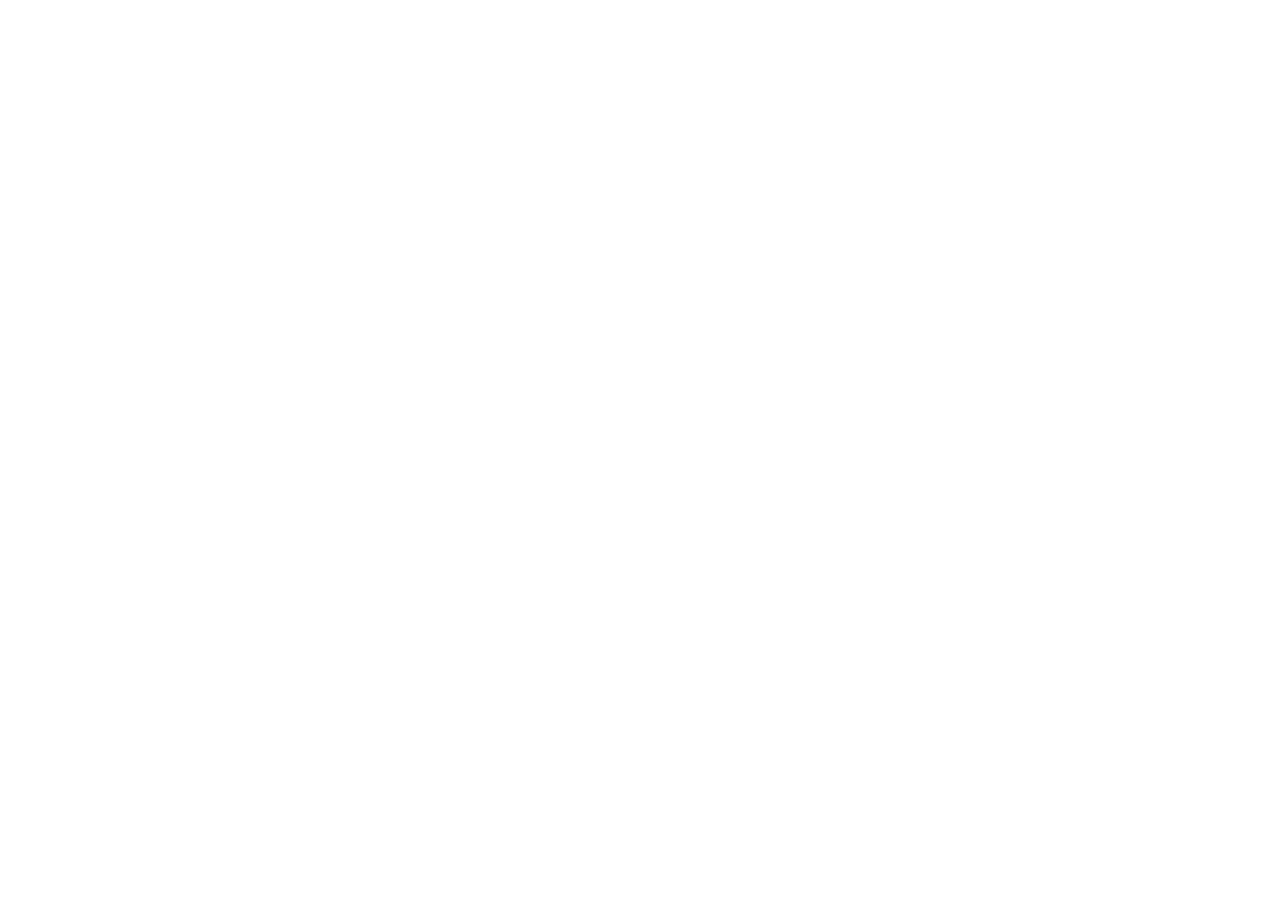
==== index.html @ 4944bffb "Initial Commit" ====
<!DOCTYPE html>
<html lang="en">
<head>
    <meta charset="UTF-8">
    <meta name="viewport" content="width=device-width, initial-scale=1.0">
    <title>T0-Do-List App</title>
</head>
<body>
    
</body>
</html>
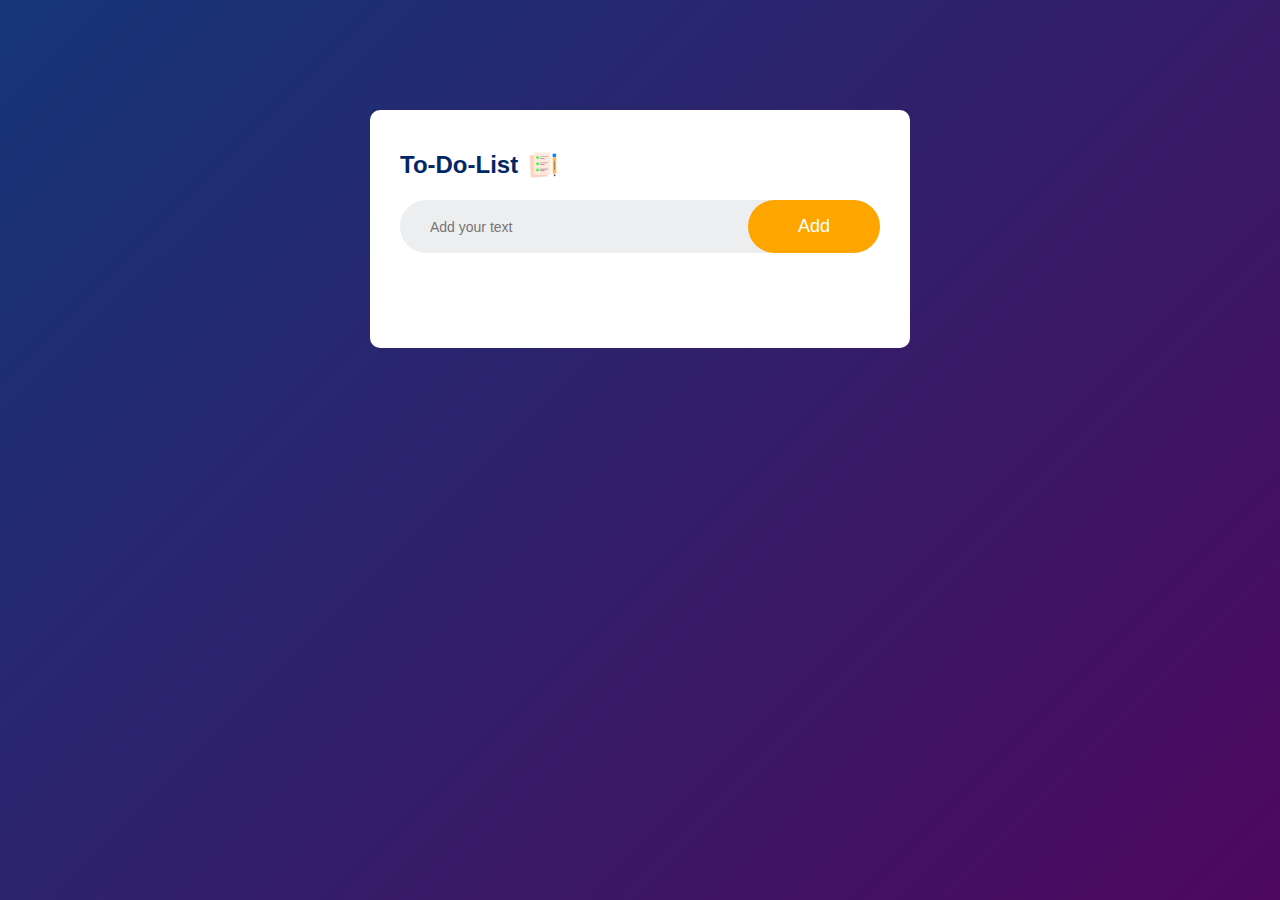
==== commit 6fab1ba4: "Second Commit" ====
--- a/index.html
+++ b/index.html
@@ -1,11 +1,33 @@
 <!DOCTYPE html>
 <html lang="en">
+
 <head>
     <meta charset="UTF-8">
     <meta name="viewport" content="width=device-width, initial-scale=1.0">
-    <title>T0-Do-List App</title>
+    <title>To-Do-List App</title>
+    <link rel="stylesheet" href="./styles.css">
+    
+
 </head>
+
 <body>
-    
+    <div class="container">
+        <div class="todo-app">
+            <h2>To-Do-List  <img src="./images/icon.png" alt="icon"></h2>
+            <div class="row">
+                <input type="text" id="input-box" placeholder="Add your text">
+                <button onclick="addTask()">Add</button>
+            </div>
+            <ul id="list-container">
+               <!-- <li class="checked">Task 1</li>
+               <li>Task 2</li>
+               <li>Task 3</li> -->
+            </ul>
+        </div>
+       
+
+    </div>
+    <script src="./script.js"></script>
 </body>
+
 </html>--- a/styles.css
+++ b/styles.css
@@ -0,0 +1,119 @@
+* {
+  margin: 0;
+  padding: 0;
+  box-sizing: border-box;
+  font-family: "poppins", sans-serif;
+}
+
+.container {
+  width: 100%;
+  min-height: 100vh;
+  background: linear-gradient(135deg, #153677, #4e085f);
+  padding: 10px;
+}
+.todo-app {
+  width: 100%;
+  background-color: white;
+  max-width: 540px;
+  margin: 100px auto 2px;
+  padding: 40px 30px 70px;
+  border-radius: 10px;
+}
+.todo-app h2{
+  color: #002765;
+  display: flex;
+  align-items: center;
+  margin-bottom: 20px;
+}
+.todo-app h2 img {
+  width: 30px;
+  margin-left: 10px;
+}
+
+.row {
+  display: flex;
+  align-items: center;
+  align-content: space-around;
+  background: #edeef0;
+  border-radius: 30px;
+  padding-left: 20px;
+  margin-bottom: 25px;
+ 
+  width: 100%;
+  
+}
+
+input{
+    flex: 1;
+    border: none;
+    outline: none;
+    background: transparent;
+    padding: 10px;
+    font-size: 14px;
+
+    
+}
+button{
+    border: none;
+    outline: none;
+    padding: 16px 50px;
+    color: #fff;
+    font-size: 18px;
+    cursor: pointer;
+    border-radius: 40px;
+    background-color: orange;
+}
+
+ul li {
+    list-style: none;
+    font-size: 17px;
+    padding: 12px 8px 12px 50px;
+    user-select: none;
+    cursor: pointer;
+    position: relative;
+
+}
+
+
+ul li::before{
+    content: '';
+    position: absolute;
+    height: 28px;
+    width: 28px;
+    border-radius: 50%;
+    background-image: url(images/unchecked.png);
+    background-size: cover;
+    background-position: center;
+    /* margin-left: -40px;
+    margin-top: -6px; */
+    top: 12px;
+    left: 8px;
+
+}
+
+ul li.checked{
+    color: #555;
+    text-decoration: line-through;
+
+}
+
+ul li.checked::before{
+background-image: url(images/checked.png);    
+}
+
+ul li span{
+    position: absolute;
+    right: 0;
+    top: 5px;
+    width: 40px;
+    height: 40px;
+    font-size: 22px;
+    color: #555;
+    line-height: 40px;
+    text-align: center;
+    border-radius: 50%;
+}
+
+ul li span:hover{
+    background: #edeef0;
+}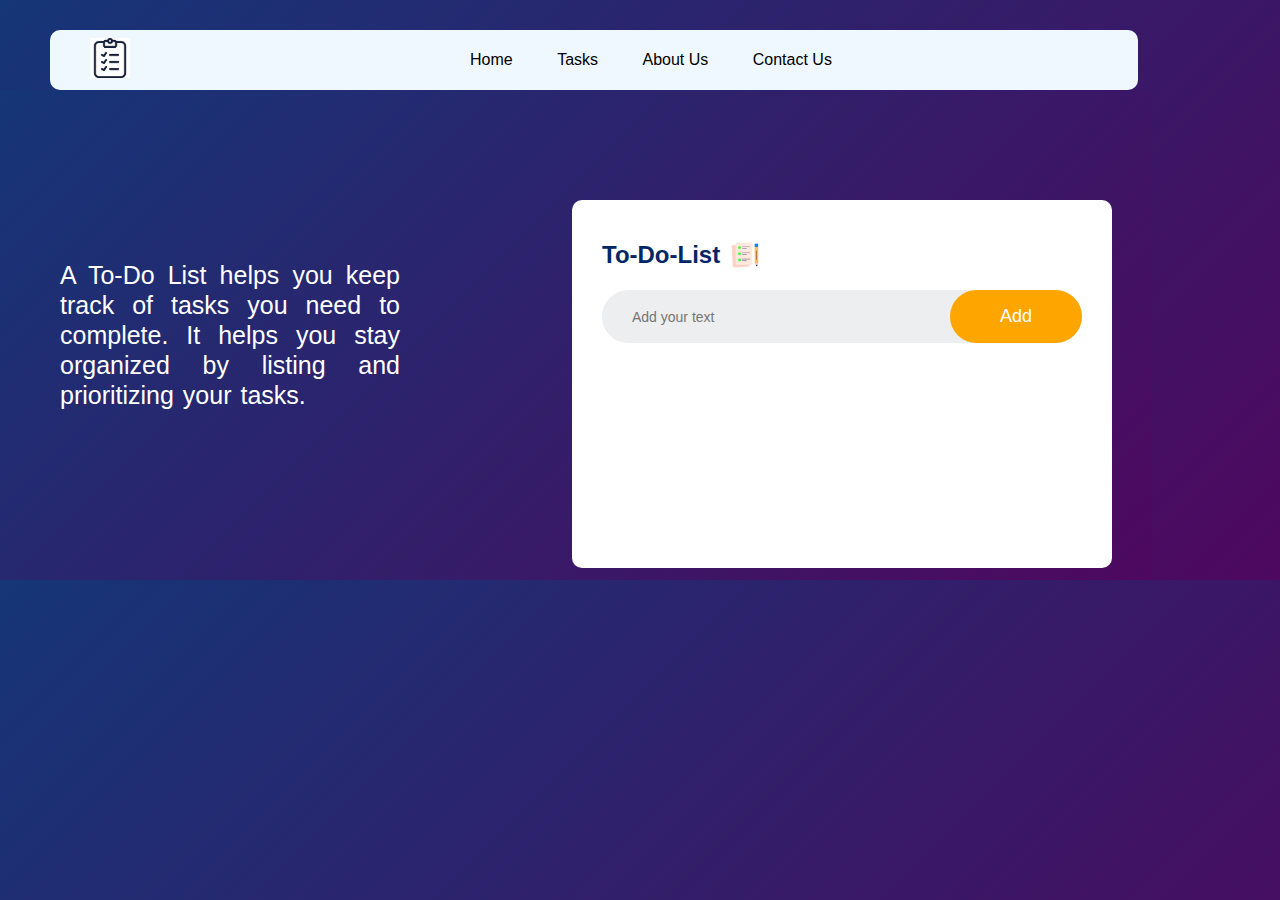
==== commit b6d3f536: "Rename home.html to index.html" ====
--- a/index.html
+++ b/index.html
@@ -4,30 +4,49 @@
 <head>
     <meta charset="UTF-8">
     <meta name="viewport" content="width=device-width, initial-scale=1.0">
-    <title>To-Do-List App</title>
+    <title>To-Do-List Homepage</title>
     <link rel="stylesheet" href="./styles.css">
-    
-
 </head>
 
-<body>
+<body style=" background: linear-gradient(135deg, #153677, #4e085f);">
+    <header>
+        <div class="logoo">
+            <img src="./images/logoo.png" alt="Logo">
+        </div>
+        <div class="nav-links">
+            <nav>
+                <ul class="links">
+                    <a href="#">Home </a>
+                    <a href="#">Tasks </a>
+                    <a href="#"> About Us</a>
+                    <a href="#"> Contact Us </a>
+                </ul>
+            </nav>
+        </div>
+    </header>
     <div class="container">
+        <div class="info">
+            <p>
+                A To-Do List helps you keep track of tasks you need to complete. It helps you stay organized by listing
+                and
+                prioritizing your tasks.
+            </p>
+        </div>
         <div class="todo-app">
-            <h2>To-Do-List  <img src="./images/icon.png" alt="icon"></h2>
+            <h2>To-Do-List <img src="./images/icon.png" alt="icon"></h2>
             <div class="row">
                 <input type="text" id="input-box" placeholder="Add your text">
                 <button onclick="addTask()">Add</button>
             </div>
             <ul id="list-container">
-               <!-- <li class="checked">Task 1</li>
+                <!-- <li class="checked">Task 1</li>
                <li>Task 2</li>
                <li>Task 3</li> -->
             </ul>
         </div>
-       
 
     </div>
     <script src="./script.js"></script>
 </body>
 
-</html>+</html>
--- a/styles.css
+++ b/styles.css
@@ -5,11 +5,55 @@
   font-family: "poppins", sans-serif;
 }
 
+header {
+  display: flex;
+  margin-left: 50px;
+  display: flex;
+  margin-top: 30px;
+  text-align: center;
+  align-items: center;
+  background-color: aliceblue;
+  width: 85%;
+  height: 60px;
+  border-radius: 10px;
+}
+header img {
+  width: 40px;
+  height: fit-content;
+  margin-right: 250px;
+  margin-left: 40px;
+}
+
+header ul {
+  margin: 50px;
+}
+header ul a {
+  text-decoration: none;
+  color: black;
+  text-align: center;
+  margin-left: 40px;
+}
+
+.info p {
+  width: 400px;
+  line-height: 30px;
+  word-spacing: 2px;
+  margin: 60px 20px;
+  padding: 100px 30px;
+  color: white;
+  display: flex;
+  font-size: 25px;
+  text-align: justify;
+
+}
+
 .container {
-  width: 100%;
-  min-height: 100vh;
+  width:90%;
+  min-height: 50vh;
   background: linear-gradient(135deg, #153677, #4e085f);
   padding: 10px;
+  display: flex;
+  margin-right: 1px;
 }
 .todo-app {
   width: 100%;
@@ -18,8 +62,9 @@
   margin: 100px auto 2px;
   padding: 40px 30px 70px;
   border-radius: 10px;
+  margin-right: 30px;
 }
-.todo-app h2{
+.todo-app h2 {
   color: #002765;
   display: flex;
   align-items: center;
@@ -38,82 +83,74 @@
   border-radius: 30px;
   padding-left: 20px;
   margin-bottom: 25px;
- 
   width: 100%;
-  
 }
 
-input{
-    flex: 1;
-    border: none;
-    outline: none;
-    background: transparent;
-    padding: 10px;
-    font-size: 14px;
-
-    
+input {
+  flex: 1;
+  border: none;
+  outline: none;
+  background: transparent;
+  padding: 10px;
+  font-size: 14px;
 }
-button{
-    border: none;
-    outline: none;
-    padding: 16px 50px;
-    color: #fff;
-    font-size: 18px;
-    cursor: pointer;
-    border-radius: 40px;
-    background-color: orange;
+button {
+  border: none;
+  outline: none;
+  padding: 16px 50px;
+  color: #fff;
+  font-size: 18px;
+  cursor: pointer;
+  border-radius: 40px;
+  background-color: orange;
 }
 
 ul li {
-    list-style: none;
-    font-size: 17px;
-    padding: 12px 8px 12px 50px;
-    user-select: none;
-    cursor: pointer;
-    position: relative;
-
+  list-style: none;
+  font-size: 17px;
+  padding: 12px 8px 12px 50px;
+  user-select: none;
+  cursor: pointer;
+  position: relative;
 }
 
-
-ul li::before{
-    content: '';
-    position: absolute;
-    height: 28px;
-    width: 28px;
-    border-radius: 50%;
-    background-image: url(images/unchecked.png);
-    background-size: cover;
-    background-position: center;
-    /* margin-left: -40px;
+ul li::before {
+  content: "";
+  position: absolute;
+  height: 28px;
+  width: 28px;
+  border-radius: 50%;
+  background-image: url(images/unchecked.png);
+  background-size: cover;
+  background-position: center;
+  /* margin-left: -40px;
     margin-top: -6px; */
-    top: 12px;
-    left: 8px;
-
+  top: 12px;
+  left: 8px;
 }
 
-ul li.checked{
-    color: #555;
-    text-decoration: line-through;
-
+ul li.checked {
+  color: #555;
+  text-decoration: line-through;
 }
 
-ul li.checked::before{
-background-image: url(images/checked.png);    
+ul li.checked::before {
+  background-image: url(images/checked.png);
 }
 
-ul li span{
-    position: absolute;
-    right: 0;
-    top: 5px;
-    width: 40px;
-    height: 40px;
-    font-size: 22px;
-    color: #555;
-    line-height: 40px;
-    text-align: center;
-    border-radius: 50%;
+ul li span {
+  position: absolute;
+  right: 0;
+  top: 5px;
+  width: 40px;
+  height: 40px;
+  font-size: 22px;
+  color: #555;
+  line-height: 40px;
+  text-align: center;
+  border-radius: 50%;
 }
 
-ul li span:hover{
-    background: #edeef0;
-}+ul li span:hover {
+  background: #edeef0;
+}
